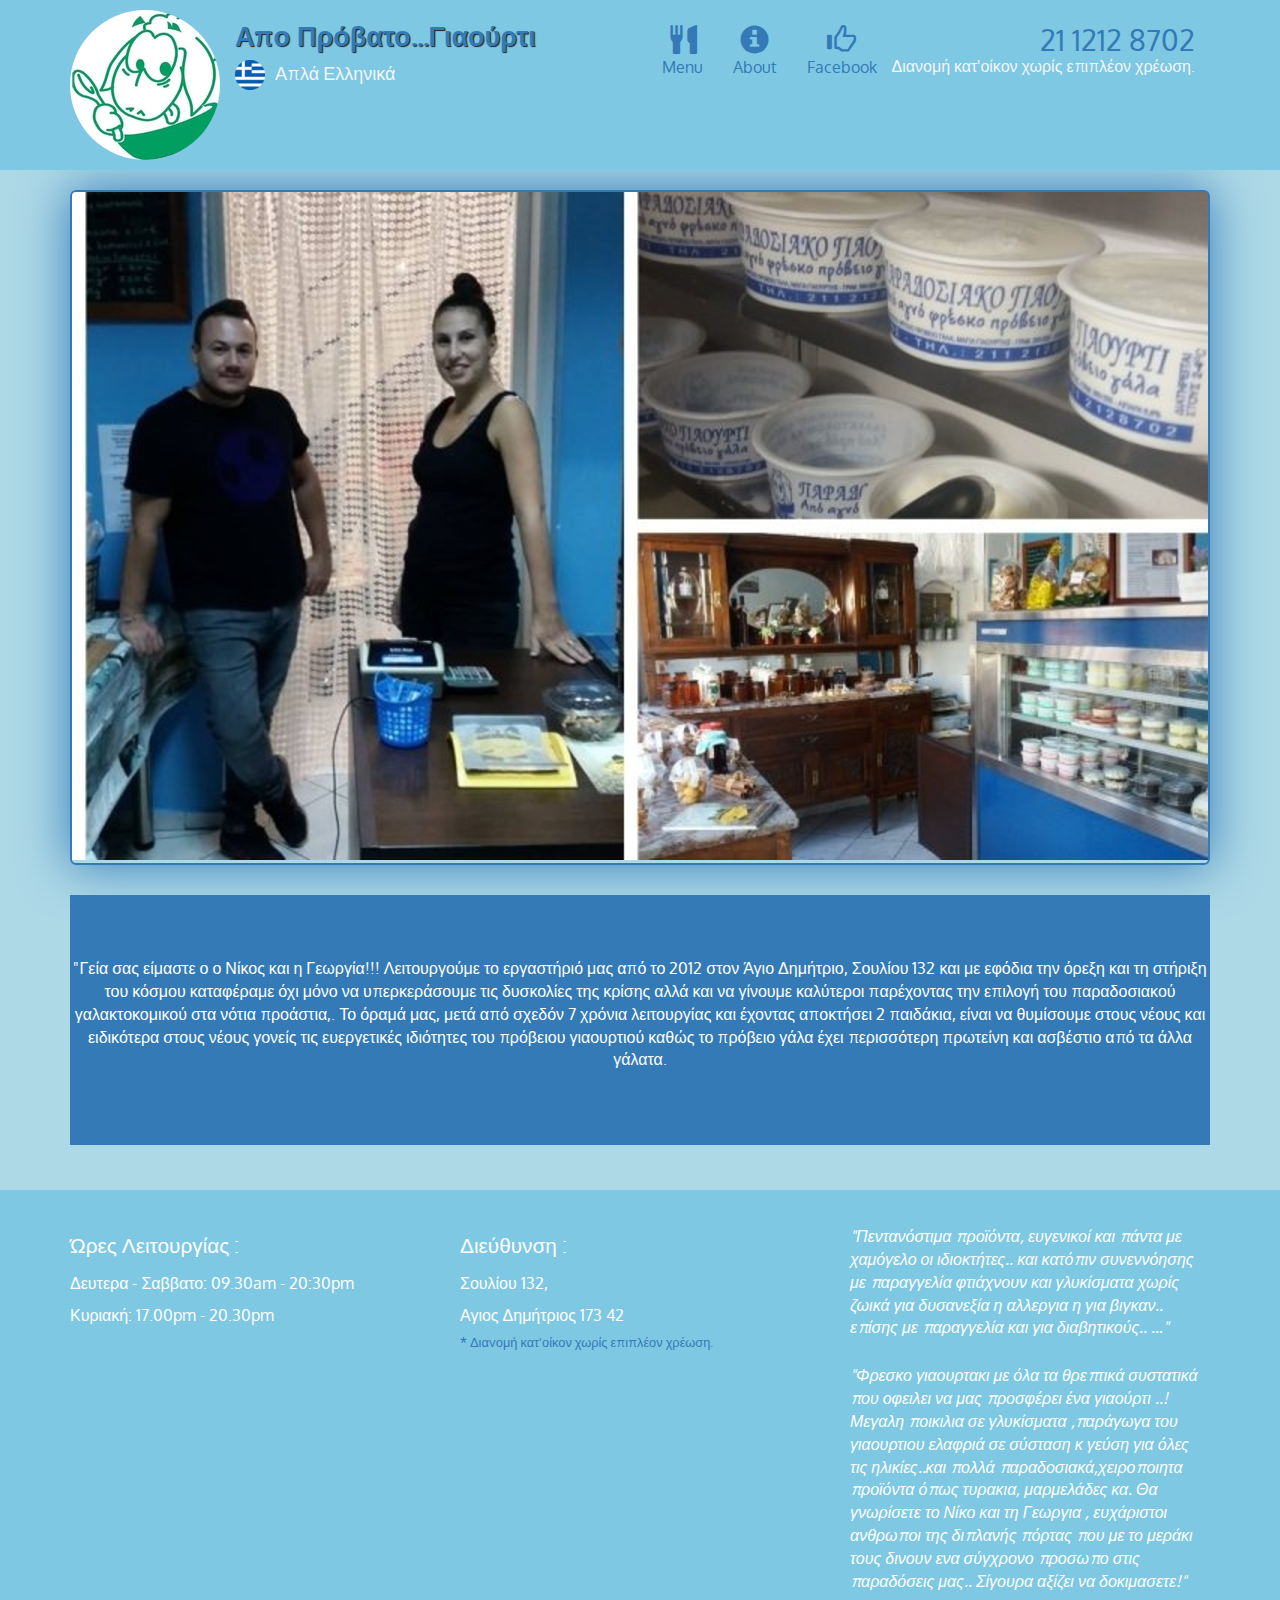
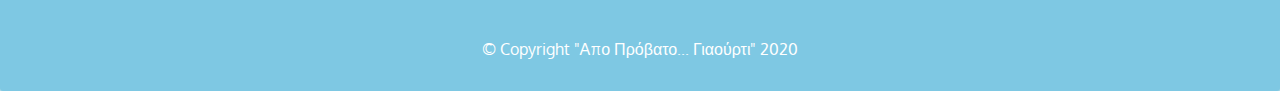
==== aboutUs.html @ 841e2f5c "Initial Setup of the Website" ====
<!doctype html>
<html lang="en">
  <head>
    <meta charset="utf-8">
    <meta http-equiv="X-UA-Compatible" content="IE=edge">
    <meta name="viewport" content="width=device-width, initial-scale=1">
    <title>Απο Πρόβατο...Γιαούρτι</title>
    <link rel="stylesheet" href="css/bootstrap.min.css">
    <link rel="stylesheet" href="css/styles.css">
    <link href="https://fonts.googleapis.com/css2?family=Oxygen:wght@400;700&display=swap" rel="stylesheet"> 

   
    
  </head>
<body>

<!--Start of Header-->
  <header> 

    <nav id="header-nav" class="navbar navbar-default">

        <div class="container">
          <div class="navbar-header">
            <a href="index.html" class="pull-left visible-md visible-lg">
              <div id="logo-img">
                <img id="logoresize" src="./logo.JPG"  alt ="Logo image">
              </div>

            </a>

            <div class="navbar-brand">
              <a href="index.html"><h1>Απο Πρόβατο...Γιαούρτι</h1></a>
              <p><img src="./flag-round-250.png" alt="flag"><span id="moto">Απλά Ελληνικά</span></p>

            </div>


            <!-- To κουμπί για το collapsable menu  που θα εμφανίζει τα στοιχεία που βρίσκονται
            μέσα στο στοιχείο με id collapsable-nav-->
            <button id="navbarToggle"
             class="navbar-toggle collapsed" type="button" data-toggle="collapse" 
            data-target="#collapsable-nav"  
            aria-expanded="false">
              <span class="sr-only">Toggle navigation</span>
              <span class="icon-bar"></span>
              <span class="icon-bar"></span>
              <span class="icon-bar"></span>
            </button>
          </div>

          <!-- To μενου που αναδιπλώνεται με τις αντιστοιχες επιλογές -->

          <div id="collapsable-nav" class="collapse navbar-collapse">

            <ul id="nav-list" class="nav navbar-nav navbar-right">


              <li class="visible-xs active">
                <a href="index.html">
                  <span class="glyphicon glyphicon-home"></span><br class="hidden-xs"> Home
                </a>

              </li>

              <li>
                <a href="menu-categories.html">
                  <span class="glyphicon glyphicon-cutlery"></span><br class="hidden-xs"> Menu
                </a>

              </li>

              <li>
                <a href="#">
                  <span class="glyphicon glyphicon-info-sign"></span><br class="hidden-xs"> About
                </a>

              </li>

              <li>
                <a href="https://www.facebook.com/%CE%B1%CF%80%CE%BF-%CE%A0%CF%81%CE%BF%CE%B2%CE%B1%CF%84%CE%BF-%CE%93%CE%B9%CE%B1%CE%BF%CF%85%CF%81%CF%84%CE%B9-269257369863518/" target="_blank">
                  <span class="glyphicon glyphicon-thumbs-up"></span><br class="hidden-xs"> Facebook
                </a>

              </li>

              <li id="phone" class="hidden-xs">
                <a href="tel:21099552235">
                  <span>21 1212 8702</span>
                  
                </a>
                <div> Διανομή κατ'οίκον χωρίς επιπλέον χρέωση.</div>

              </li>

            </ul>

          </div>

        </div>

    </nav>

  </header><!--End of Header-->

  <div id="call-btn" class="visible-xs">
    <a class="btn" href="tel:21099552235">
    <span class="glyphicon glyphicon-earphone"></span>
    21 1212 8702
    </a>
  </div>
  <div id="xs-deliver" class="text-center visible-xs">* Διανομη κατ'οικον χωρις επιπλεον χρεωση.</div>

  <div id="main-content" class="container">

    <!-- Jumbotron Start  -->
    <div class="jumbotron" id="aboutUsjumb">

      <img src="/aboutUs_1200.jpg" alt="Picture of Restaurant" class="img-responsive visible-xs">
    </div>

    <!-- Jumbotron Ends  -->
    <!-- Tiles -->
    <div id="home-tiles" class="row">

      <div class="col-md-12 col-sm-12 col-xs-12">
        <div id="aboutUs"> <p class="text-center">"Γεία σας είμαστε ο  ο Νίκος και η Γεωργία!!!
            Λειτουργούμε το εργαστήριό μας από το 2012 στον Άγιο Δημήτριο, Σουλίου 132 και με 
            εφόδια την όρεξη και τη στήριξη του κόσμου καταφέραμε όχι μόνο να υπερκεράσουμε τις 
            δυσκολίες της κρίσης αλλά και να γίνουμε καλύτεροι παρέχοντας την επιλογή του παραδοσιακού γαλακτοκομικού στα νότια προάστια,.
            Το όραμά μας, μετά από σχεδόν 7 χρόνια λειτουργίας και έχοντας αποκτήσει 2 παιδάκια, είναι να θυμίσουμε στους νέους και ειδικότερα στους νέους γονείς τις 
            ευεργετικές ιδιότητες του πρόβειου γιαουρτιού καθώς το πρόβειο γάλα έχει περισσότερη πρωτείνη και ασβέστιο από τα άλλα γάλατα.</p></div>
      </div>

      
    </div><!-- Tiles End -->

  </div> 
  <!-- End of Main Content -->

  <!-- Start of Footer -->
  <footer class="panel-footer">
    <div class="container">
      <div class="row">

        <section id="hours" class="col-sm-4">
          <span>Ώρες Λειτουργίας :</span><br/>
          Δευτερα - Σαββατο: 09.30am - 20:30pm<br/>
          Κυριακή: 17.00pm - 20.30pm<br/>
          <hr class="visible-xs">
        </section>
        <section id="address" class="col-sm-4">
          <span>Διεύθυνση :</span><br>
          Σουλίου 132,<br>
          Αγιος Δημήτριος 173 42
          <p>* Διαvομή κατ'οίκον χωρίς επιπλέον χρέωση.
          </p>
          <hr class="visible-xs">
        </section>

        <section id="testimonials" class="col-sm-4">

          <p> "Πεντανόστιμα προϊόντα, ευγενικοί και πάντα με χαμόγελο οι ιδιοκτήτες..
            και κατόπιν συνεννόησης με παραγγελία φτιάχνουν και γλυκίσματα χωρίς ζωικά για δυσανεξία η αλλεργια η για βιγκαν.. 
            επίσης με παραγγελία και για διαβητικούς.. …"
          </p>

          <p>"Φρεσκο γιαουρτακι με όλα τα θρεπτικά συστατικά που οφειλει να μας προσφέρει ένα γιαούρτι ..!
            Μεγαλη ποικιλια σε γλυκίσματα ,παράγωγα του γιαουρτιου  ελαφριά σε σύσταση κ γεύση για όλες τις ηλικίες..και πολλά παραδοσιακά,χειροποιητα  προϊόντα όπως τυρακια, μαρμελάδες κα.
            Θα γνωρίσετε το Νίκο και τη Γεωργια  , ευχάριστοι ανθρωποι της διπλανής πόρτας που με το μεράκι τους δινουν ενα σύγχρονο προσωπο στις παραδόσεις μας..
            Σίγουρα αξίζει να δοκιμασετε!"</p>

        </section>

      </div>
        <div class="text-center">&copy; Copyright "Απο Πρόβατο... Γιαούρτι" 2020</div>
    </div>


  </footer>


  <!-- jQuery (Bootstrap JS plugins depend on it) -->
  <script src="js/jquery-2.1.4.min.js"></script>
  <script src="js/bootstrap.min.js"></script>
  <script src="js/script.js"></script>
</body>
</html>
---- css/styles.css ----
body {
    font-size: 16px;
    color: #fff;
    background-color: #ADD8E6;
    font-family: 'Oxygen', sans-serif;
}

/**Header**/
#header-nav {

    background-color: #7ec8e3;
    border-radius: 0;
    border:0;
}

/** Logo Image **/

#logo-img {

    width: 150px;
    height: 150px;
    margin: 10px 15px 10px 0;
    
    
}

#logoresize {
    border-radius: 80%;
  }

.navbar-brand {
    padding-top: 25px;
}

.navbar-brand h1 {  /* Το κείμενο της επιχείρησης */
  
    font-size: 1.5em;
    font-weight: bold;
    text-shadow: 1px 1px 1px #222;
    margin-top: 0;
    margin-bottom: 0;
    line-height: .75;
}

.navbar-brand a:hover, .navbar-brand a:focus {
    text-decoration: none;
}
.navbar-brand p { /* το κείμενο δίπλα απο την σημαία */
    color: whitesmoke;
    font-size: 1em;
    margin-top: 15px;
}

.navbar-brand span {
    margin-left: 10px;
}

#nav-list {

    margin-top:10px;
}

#nav-list a {

    color:#337ab7;
    text-align: center;
}

#nav-list a:hover {

    background: #E7E7E7;
}

#nav-list a span {

    font-size: 1.8em;
}

#phone {
    margin-top: 5px;
}

#phone a { /*Phone Number */

    text-align: right;
    padding-bottom: 0;
}

#phone div { /*We Deliver */

    color: whitesmoke;
    text-align: right;
    padding-right: 15px;
}

.navbar-header button.navbar-toggle, .navbar-header .icon-bar {

    border:1px solid #337ab7;
    background-color: white;
}

.navbar-header button.navbar-toggle {
    clear: both;
    margin-top: -30px;
}


/* End Header */

/* Main Content/Tiles */
#menu-tile, #special-tile, #map-tile ,#aboutUs{

    height: 250px;
    width: 100%;
    margin-bottom: 15px;
    position: relative;
    border:2px solid #337AB7 ;
    overflow: hidden;
}

#aboutUs {

    background-color: #337AB7;
    
}

#aboutUs > p{
    
    margin-top: 60px;
    
}

#menu-tile:hover, #special-tile:hover, #map-tile:hover {

    box-shadow: 0 1px 5px 1px whitesmoke;
    
}

#menu-tile {

    background: url('../menu-tile.jpg') no-repeat;
    background-position: center;
}

#special-tile {

    background: url('../special-tile.jpg') no-repeat;
    background-position: center;
}

#menu-tile span, #special-tile span, #map-tile span {

    position: absolute;
    bottom: 0;
    right: 0;
    width: 100%;
    text-align: center;
    font-size: 1.6em;
    text-transform: uppercase;
    background-color: #000;
    color: #fff;
    opacity: .8;
}

#menu-tile:hover >span, #special-tile:hover >span, #map-tile:hover >span {

    background-color: #fff;
    color: #000;
}

/* FOOTER */
.panel-footer {

    background-color: #7ec8e3;
    margin-top: 30px;
    padding-top: 35px;
    padding-bottom: 30px;
    border-top: 0;
}

.panel-footer div.row { /*Αφορά όλη την σειρά με τις ώρες, διεύθυνση και τα σχόλια. 
    Στην ουσία αυξάνουμε το κενό μεταξύ της σειράς
    και του div με το Copyright */

    margin-bottom: 35px;
}

#hours, #address { /*Αυξάνουμε το ύψος των γραμμών  στα στοιχεία που αναφέρονται για τις ώρες και την διεύθυνση*/

    line-height: 2;
}

#hours > span, #address > span { /*Αυξάνουμε το μέγεθος της γραμματοσειράς στα span 
    που βρίσκονται μέσα στα στοιχεία με id hours, address*/

    font-size: 1.3em;
}

#address p { /*Επιλέγουμε την παράγραφο μέσα στο στοιχείο με id address.Εδώ είναι το κείμενο για την παράδοση.
    Μειώνουμε την γραμματοσειρά,δίνουμε χρώμα στην γραμματοσειρά,και μειώνουμε το ύψος της γραμμής.*/

    color: #337AB7;
    font-size: .8em;
    line-height: 1.8;
}

#testimonials {  /*Επιλέγουμε τα σχόλια των πελατών*/
    font-style: italic;
}

#testimonials p:nth-child(2) { /*Με αυτό τον κώδικα θέλουμε η 2η παράγραφο να έχει margin top 25px*/
    margin-top: 25px;
}

/*END FOOTER*/


/** MENU CATEGORIES **/

.category-tile {

    position: relative;
    border: 2px solid #337AB7;
    overflow: hidden;
    width: 200px;
    height: 200px;
    margin: 0 auto 15px;
}

.category-tile span {

    position: absolute;
    bottom: 0;
    right: 0;
    width: 100%;
    text-align: center;
    font-size: 1.2em;
    text-transform: uppercase;
    opacity: .8;
    background-color: #fff;
    color: #337AB7;
}

.category-tile:hover {

    box-shadow: 0 1px 5px 1px  whitesmoke;
    
}

.category-tile:hover > span {

    background-color: #337AB7;
    color:#fff
}

#menu-categories-title + div {

    margin-bottom: 50px;
}

/** END MENU CATEGORY **/

/***** Single-Menu Category *****/

.menu-item-tile { /*Αναφέρεται στο κελί κάθε φαγητού και μεγαλώνουμε την απόσταση απο το στοιχείο που βρίσκεται κάτω*/

    margin-bottom: 25px;
}

.menu-item-tile hr { /*Αναφέρεται στην γραμμή που εμφανίζεται όταν η ανάλυση είναι xs*/

    width: 80%;
}

.menu-item-tile .menu-item-price { /*
    (Πιο συγκεκριμένα αναφέρεται στο στοιχείο με κλάσση .menu-item-price που βρίσκεται μέσα σε στοιχείο με κλάσση menu-item-title
     Αναφέρεται στην τιμή κάθε πιάτου*/

    font-size: 1.1em; /*Αυξάνουμε την γραμματοσειρά*/
    text-align: right;/*Το στοιχίζουμε δεξιά*/
    margin-top: -15px;
    margin-right: -15px;
}

.menu-item-tile .menu-item-price span {

    font-size: .6em; /*Μειώνουμε την γραμματοσειρά μέσα στο span που 
    βρίσκεται μέσα σε στοιχείο με κλάσση menu-item-price το οποίο βρίσκεται σε στοιχείο με κλάσση menu-item-title*/
}

.menu-item-photo {

    position: relative;
    border: 2px solid #337AB7;
    overflow: hidden;
    padding: 0;
    margin-right: -15px;
    margin-left: auto;
    margin-bottom: 20px;
    max-width: 250px; /*Βάζουμε το μέγιστο πλάτος να είναι το ίδιο με το μέγιστο πλάτος της φωτογραφίας.*/
}

.menu-item-photo div {
    position: absolute;
    bottom: 0;
    right: 0;
    text-align: center;
    width: 80px;
    background-color: #337AB7;
}

.menu-item-description {

    padding-right: 30px;
}

h3.menu-item-title {

    margin: 0 0 10px;
}

.menu-item-details {

    font-size: .9em;
    font-style: italic;
    color: #337AB7;
}

/***** END Single-Menu Category *****/

/****************** Large device only ******************/

@media(min-width: 1200px) {

    .jumbotron {

        background: url('../store_jumbotron_1200.jpg') no-repeat;
        height: 675px;
        box-shadow: 0 0 50px #337AB7;
        border: 2px solid #337AB7;
    }

    #aboutUsjumb{

        background: url('../aboutUs_1200.jpg') no-repeat;
        height: 675px;
        box-shadow: 0 0 50px #337AB7;
        border: 2px solid #337AB7;
    }
}

/****************** Medium device only ******************/
@media (max-width: 1199px) and (min-width: 992px) {

    .jumbotron {

        background: url('../store_jumbotron_992.jpg') no-repeat;
        height: 558px;
        box-shadow: 0 0 50px #337AB7;
        border: 2px solid #337AB7;
    }

    #aboutUsjumb{

        background: url('../aboutUs_992.jpg') no-repeat;
        height: 558px;
        box-shadow: 0 0 50px #337AB7;
        border: 2px solid #337AB7;
    }
}
/****************** Small device only ******************/
@media (max-width: 991px) and (min-width: 768px) {


    .jumbotron {

        background: url('../store_jumbotron_768.jpg') no-repeat;
        height: 432px;
        box-shadow: 0 0 50px #337AB7;
        border: 2px solid #337AB7;
    }

    #aboutUsjumb{

        background: url('../aboutUs_768.jpg') no-repeat;
        height: 432px;
        box-shadow: 0 0 50px #337AB7;
        border: 2px solid #337AB7;
    }

    #aboutUs > p{
    
        margin-top: 30px;
        
    }

}
/****************** Extra Small device only ******************/
@media (max-width: 767px) and (min-width: 480px) {

    .navbar-brand {

        padding-top: 10px;
        height: 80px;
    }

    .navbar-brand h1 { /* Restaurant Name */

        padding-top: 10px;
        font-size: 5vw; /* 1vw = 1% of viewport width */
    }

    .navbar-brand p { /* Απλα...ελληνικα */
        margin-top: 12px;
        font-size: .8em;
    }

    .navbar-brand p img { /* flag*/
        height: 20px;
    }

    #collapsable-nav a { /*Collapsed nav menu glyph */
        font-size: 1.2em;
    }
    #collapsable-nav a span {
        font-size: 1em;
        margin-right: 5px;
    }

    .jumbotron {

        margin-top: 30px;
        padding: 0;
        box-shadow: 0 0 50px #337AB7;
        border: 2px solid #337AB7;
    }
    #aboutUs > p{
    
        margin-top: 20px;
        
    }
    #aboutUs {

        overflow: auto;
    }
    #call-btn > a {
        font-size: 1.5em;
        display: block;
        margin: 0 20px;
        padding: 10px;
        border: 2px solid #fff;
        background-color: #7ec8e3;
        color: #fff;
        text-shadow: 1px 1px 1px #222;
        overflow: auto;
    }
    #xs-deliver {
        margin-top: 5px;
        font-size: .7em;
        letter-spacing: .1em;
        text-transform: uppercase;
    }

    #menu-tile, #special-tile  {

        width:360px;
        margin: 0 auto 15px;
    }

    /* Footer */

    .panel-footer section {

        margin-bottom: 30px;
        text-align: center;
    }

    .panel-footer section:nth-child(3) {

        margin-bottom: 0;
    }

    .panel-footer section hr {

        width: 50%;
    }

    /*End Footer*/

    /**** Single Category Page ****/

    .menu-item-photo {

        margin-right: auto;
    }

    .menu-item-tile .menu-item-price{

        text-align: center;
    }

    .menu-item-description {

        text-align: center;
    }

    /**** End Single Category Page ****/
}

    /****************** Super Extra Small device only ******************/

    @media (max-width: 460px) { 

        .navbar-brand {

            padding-top: 10px;
            height: 80px;
        }
    
        .navbar-brand h1 { /* Restaurant Name */
    
            padding-top: 10px;
            font-size: 5vw; /* 1vw = 1% of viewport width */
        }
    
        .navbar-brand p { /* Απλα...ελληνικα */
            margin-top: 12px;
            font-size: .8em;
        }
    
        .navbar-brand p img { /* flag*/
            height: 20px;
        }

        #call-btn > a {
            font-size: 1.5em;
            display: block;
            margin: 0px 20px;
            margin-top: 30px;
            padding: 10px;
            border: 2px solid #fff;
            background-color: #7ec8e3;
            color: #fff;
            text-shadow: 1px 1px 1px #222;
            overflow: auto;
        }
        #xs-deliver {
            margin-top: 5px;
            font-size: .7em;
            letter-spacing: .1em;
            text-transform: uppercase;
        }
        #aboutUs >p{
            
            margin-top: 10px;
            
            
        }
        #aboutUs {

            overflow: auto;
        }

        #hours, #address { /*Αυξάνουμε το ύψος των γραμμών  στα στοιχεία που αναφέρονται για τις ώρες και την διεύθυνση*/

            text-align: center;
        }
        #menu-tile, #special-tile {

            width:280px;
            margin: 0 auto 15px;
        }


        /** Extra Small for Menu Categories**/

        .col-xxs-12 {
            
            position: relative;
            min-height: 1px;
            padding-right: 15px;
            padding-left: 15px;
            float: left;
            width: 100%;
            

        }

          /**** Single Category Page ****/

    .menu-item-photo {

        margin-right: auto;
    }

    .menu-item-tile .menu-item-price{

        text-align: center;
    }

    .menu-item-description {

        text-align: center;
    }

    /**** End Single Category Page ****/
    }
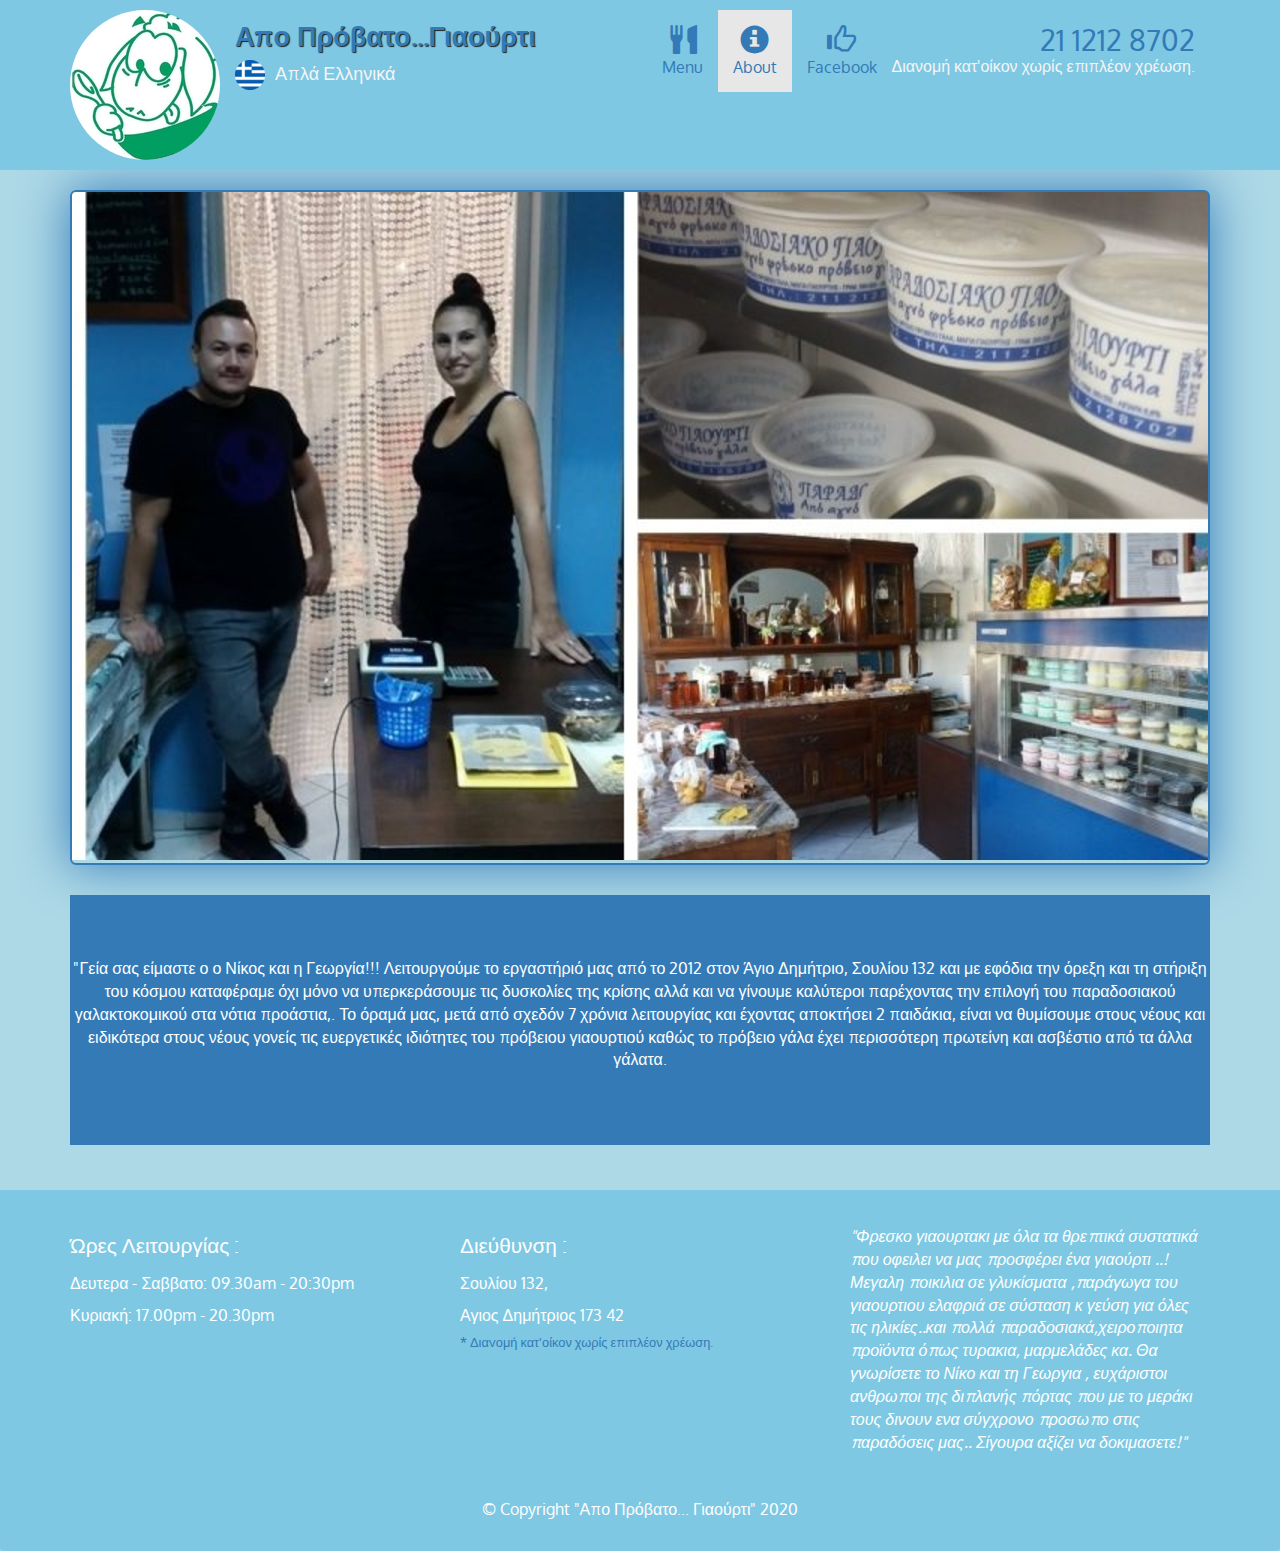
==== commit a0354018: "Fixing the cheese category" ====
--- a/aboutUs.html
+++ b/aboutUs.html
@@ -57,7 +57,7 @@
             <ul id="nav-list" class="nav navbar-nav navbar-right">
 
 
-              <li class="visible-xs active">
+              <li class="visible-xs ">
                 <a href="index.html">
                   <span class="glyphicon glyphicon-home"></span><br class="hidden-xs"> Home
                 </a>
@@ -71,7 +71,7 @@
 
               </li>
 
-              <li>
+              <li class="active">
                 <a href="#">
                   <span class="glyphicon glyphicon-info-sign"></span><br class="hidden-xs"> About
                 </a>
@@ -86,7 +86,7 @@
               </li>
 
               <li id="phone" class="hidden-xs">
-                <a href="tel:21099552235">
+                <a href="tel:2112128702">
                   <span>21 1212 8702</span>
                   
                 </a>
@@ -161,10 +161,7 @@
 
         <section id="testimonials" class="col-sm-4">
 
-          <p> "Πεντανόστιμα προϊόντα, ευγενικοί και πάντα με χαμόγελο οι ιδιοκτήτες..
-            και κατόπιν συνεννόησης με παραγγελία φτιάχνουν και γλυκίσματα χωρίς ζωικά για δυσανεξία η αλλεργια η για βιγκαν.. 
-            επίσης με παραγγελία και για διαβητικούς.. …"
-          </p>
+         
 
           <p>"Φρεσκο γιαουρτακι με όλα τα θρεπτικά συστατικά που οφειλει να μας προσφέρει ένα γιαούρτι ..!
             Μεγαλη ποικιλια σε γλυκίσματα ,παράγωγα του γιαουρτιου  ελαφριά σε σύσταση κ γεύση για όλες τις ηλικίες..και πολλά παραδοσιακά,χειροποιητα  προϊόντα όπως τυρακια, μαρμελάδες κα.
--- a/css/styles.css
+++ b/css/styles.css
@@ -371,7 +371,8 @@
 /****************** Small device only ******************/
 @media (max-width: 991px) and (min-width: 768px) {
 
-
+   
+   
     .jumbotron {
 
         background: url('../store_jumbotron_768.jpg') no-repeat;
@@ -397,6 +398,9 @@
 }
 /****************** Extra Small device only ******************/
 @media (max-width: 767px) and (min-width: 480px) {
+
+
+   
 
     .navbar-brand {
 
@@ -461,9 +465,10 @@
         text-transform: uppercase;
     }
 
-    #menu-tile, #special-tile  {
-
-        width:360px;
+    
+    #menu-tile{
+
+        width:100%;
         margin: 0 auto 15px;
     }
 
@@ -510,6 +515,8 @@
     /****************** Super Extra Small device only ******************/
 
     @media (max-width: 460px) { 
+
+        
 
         .navbar-brand {
 
@@ -565,9 +572,9 @@
 
             text-align: center;
         }
-        #menu-tile, #special-tile {
-
-            width:280px;
+        #menu-tile{
+
+            width:100%;
             margin: 0 auto 15px;
         }
 
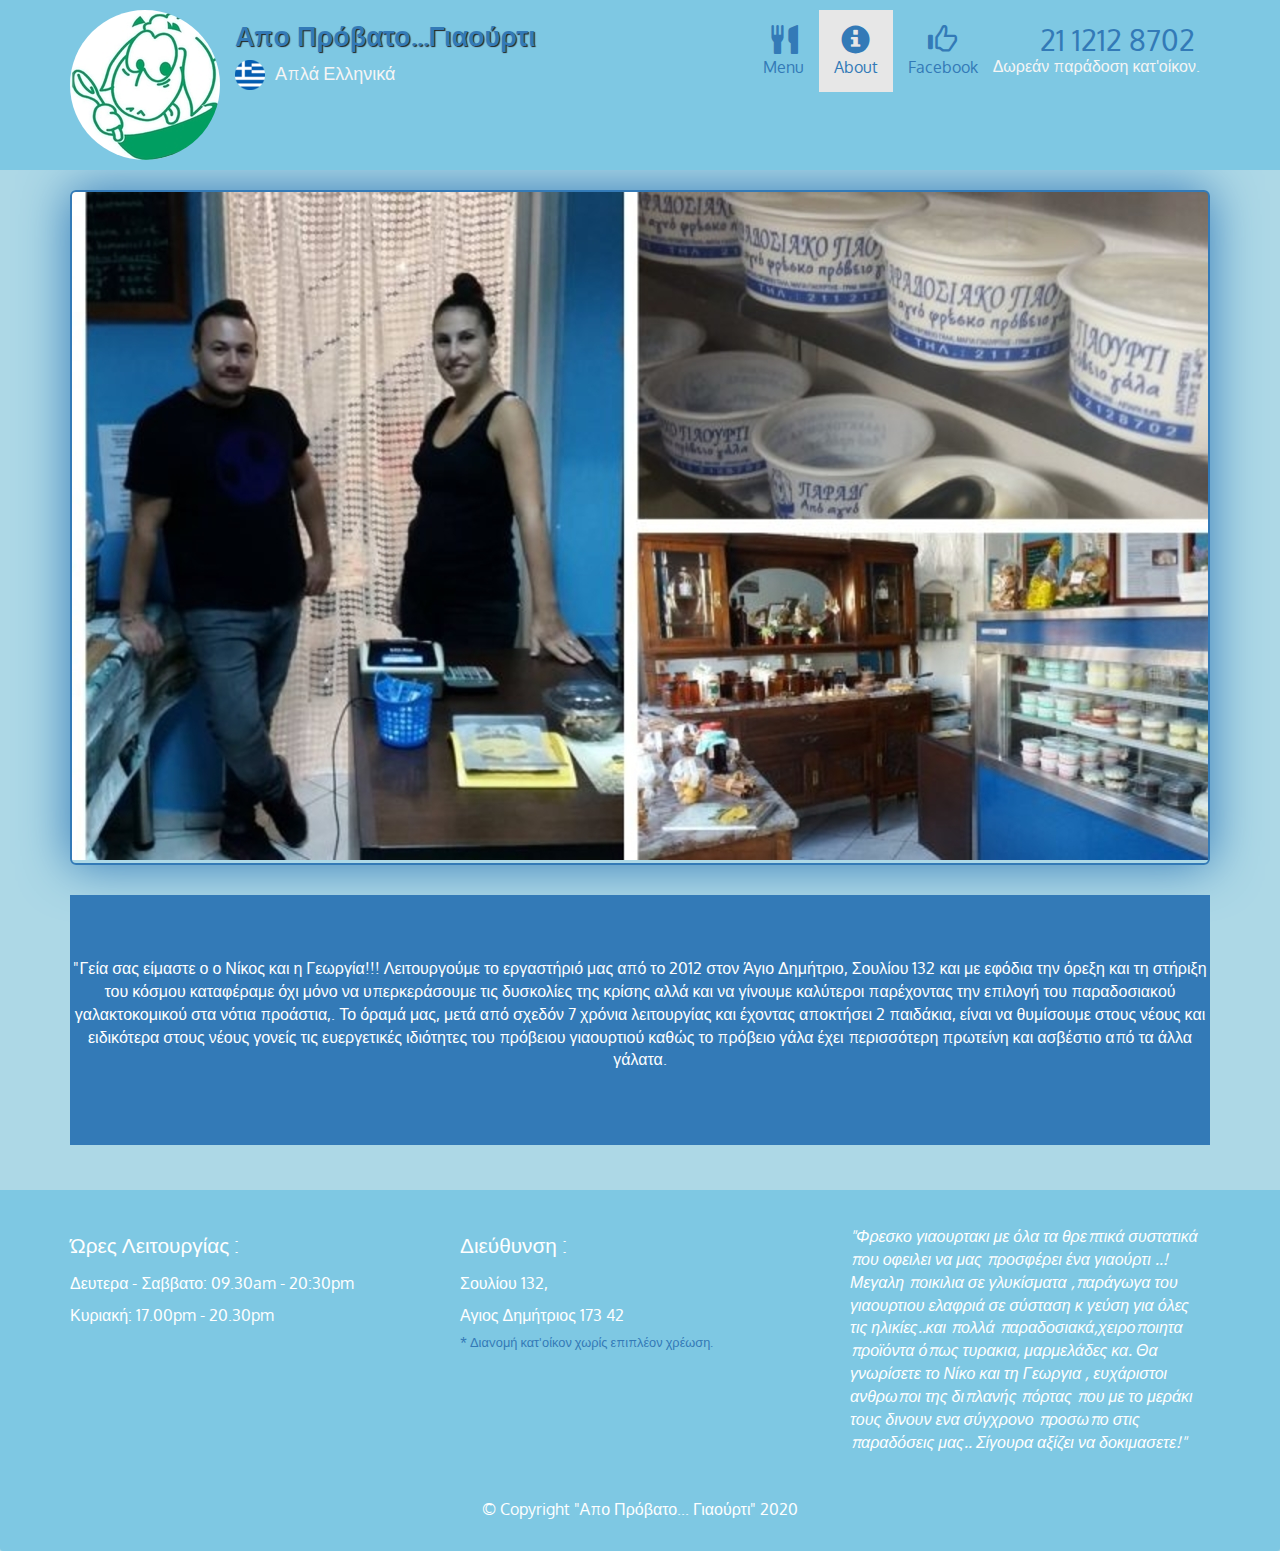
==== commit 0b96fc00: "Working with updated views" ====
--- a/aboutUs.html
+++ b/aboutUs.html
@@ -90,7 +90,7 @@
                   <span>21 1212 8702</span>
                   
                 </a>
-                <div> Διανομή κατ'οίκον χωρίς επιπλέον χρέωση.</div>
+                <div> Δωρεάν παράδοση κατ'οίκον.</div>
 
               </li>
 
@@ -110,7 +110,7 @@
     21 1212 8702
     </a>
   </div>
-  <div id="xs-deliver" class="text-center visible-xs">* Διανομη κατ'οικον χωρις επιπλεον χρεωση.</div>
+  <div id="xs-deliver" class="text-center visible-xs">* Δωρεαν παραδοση κατ'οικον.</div>
 
   <div id="main-content" class="container">
 
--- a/css/styles.css
+++ b/css/styles.css
@@ -90,7 +90,7 @@
 
     color: whitesmoke;
     text-align: right;
-    padding-right: 15px;
+    padding-right: 10px;
 }
 
 .navbar-header button.navbar-toggle, .navbar-header .icon-bar {
@@ -138,7 +138,7 @@
 
 #menu-tile {
 
-    background: url('../menu-tile.jpg') no-repeat;
+    background: url('../images/menu-tile.jpg') no-repeat;
     background-position: center;
 }
 
@@ -300,12 +300,12 @@
     max-width: 250px; /*Βάζουμε το μέγιστο πλάτος να είναι το ίδιο με το μέγιστο πλάτος της φωτογραφίας.*/
 }
 
-.menu-item-photo div {
+.menu-item-photo>div {
     position: absolute;
     bottom: 0;
     right: 0;
     text-align: center;
-    width: 80px;
+    width: 88px;
     background-color: #337AB7;
 }
 
@@ -334,7 +334,7 @@
 
     .jumbotron {
 
-        background: url('../store_jumbotron_1200.jpg') no-repeat;
+        background: url('../images/store_jumbotron_1200.jpg') no-repeat;
         height: 675px;
         box-shadow: 0 0 50px #337AB7;
         border: 2px solid #337AB7;
@@ -342,7 +342,7 @@
 
     #aboutUsjumb{
 
-        background: url('../aboutUs_1200.jpg') no-repeat;
+        background: url('../images/aboutUs_1200.jpg') no-repeat;
         height: 675px;
         box-shadow: 0 0 50px #337AB7;
         border: 2px solid #337AB7;
@@ -354,15 +354,17 @@
 
     .jumbotron {
 
-        background: url('../store_jumbotron_992.jpg') no-repeat;
+        background: url('../images/store_jumbotron_992.jpg') no-repeat;
         height: 558px;
         box-shadow: 0 0 50px #337AB7;
         border: 2px solid #337AB7;
     }
 
+   
+
     #aboutUsjumb{
 
-        background: url('../aboutUs_992.jpg') no-repeat;
+        background: url('../images/aboutUs_992.jpg') no-repeat;
         height: 558px;
         box-shadow: 0 0 50px #337AB7;
         border: 2px solid #337AB7;
@@ -375,7 +377,7 @@
    
     .jumbotron {
 
-        background: url('../store_jumbotron_768.jpg') no-repeat;
+        background: url('../images/store_jumbotron_768.jpg') no-repeat;
         height: 432px;
         box-shadow: 0 0 50px #337AB7;
         border: 2px solid #337AB7;
@@ -383,7 +385,7 @@
 
     #aboutUsjumb{
 
-        background: url('../aboutUs_768.jpg') no-repeat;
+        background: url('../images/aboutUs_768.jpg') no-repeat;
         height: 432px;
         box-shadow: 0 0 50px #337AB7;
         border: 2px solid #337AB7;
@@ -399,8 +401,6 @@
 /****************** Extra Small device only ******************/
 @media (max-width: 767px) and (min-width: 480px) {
 
-
-   
 
     .navbar-brand {
 
@@ -514,7 +514,7 @@
 
     /****************** Super Extra Small device only ******************/
 
-    @media (max-width: 460px) { 
+    @media (max-width: 479px) { 
 
         
 
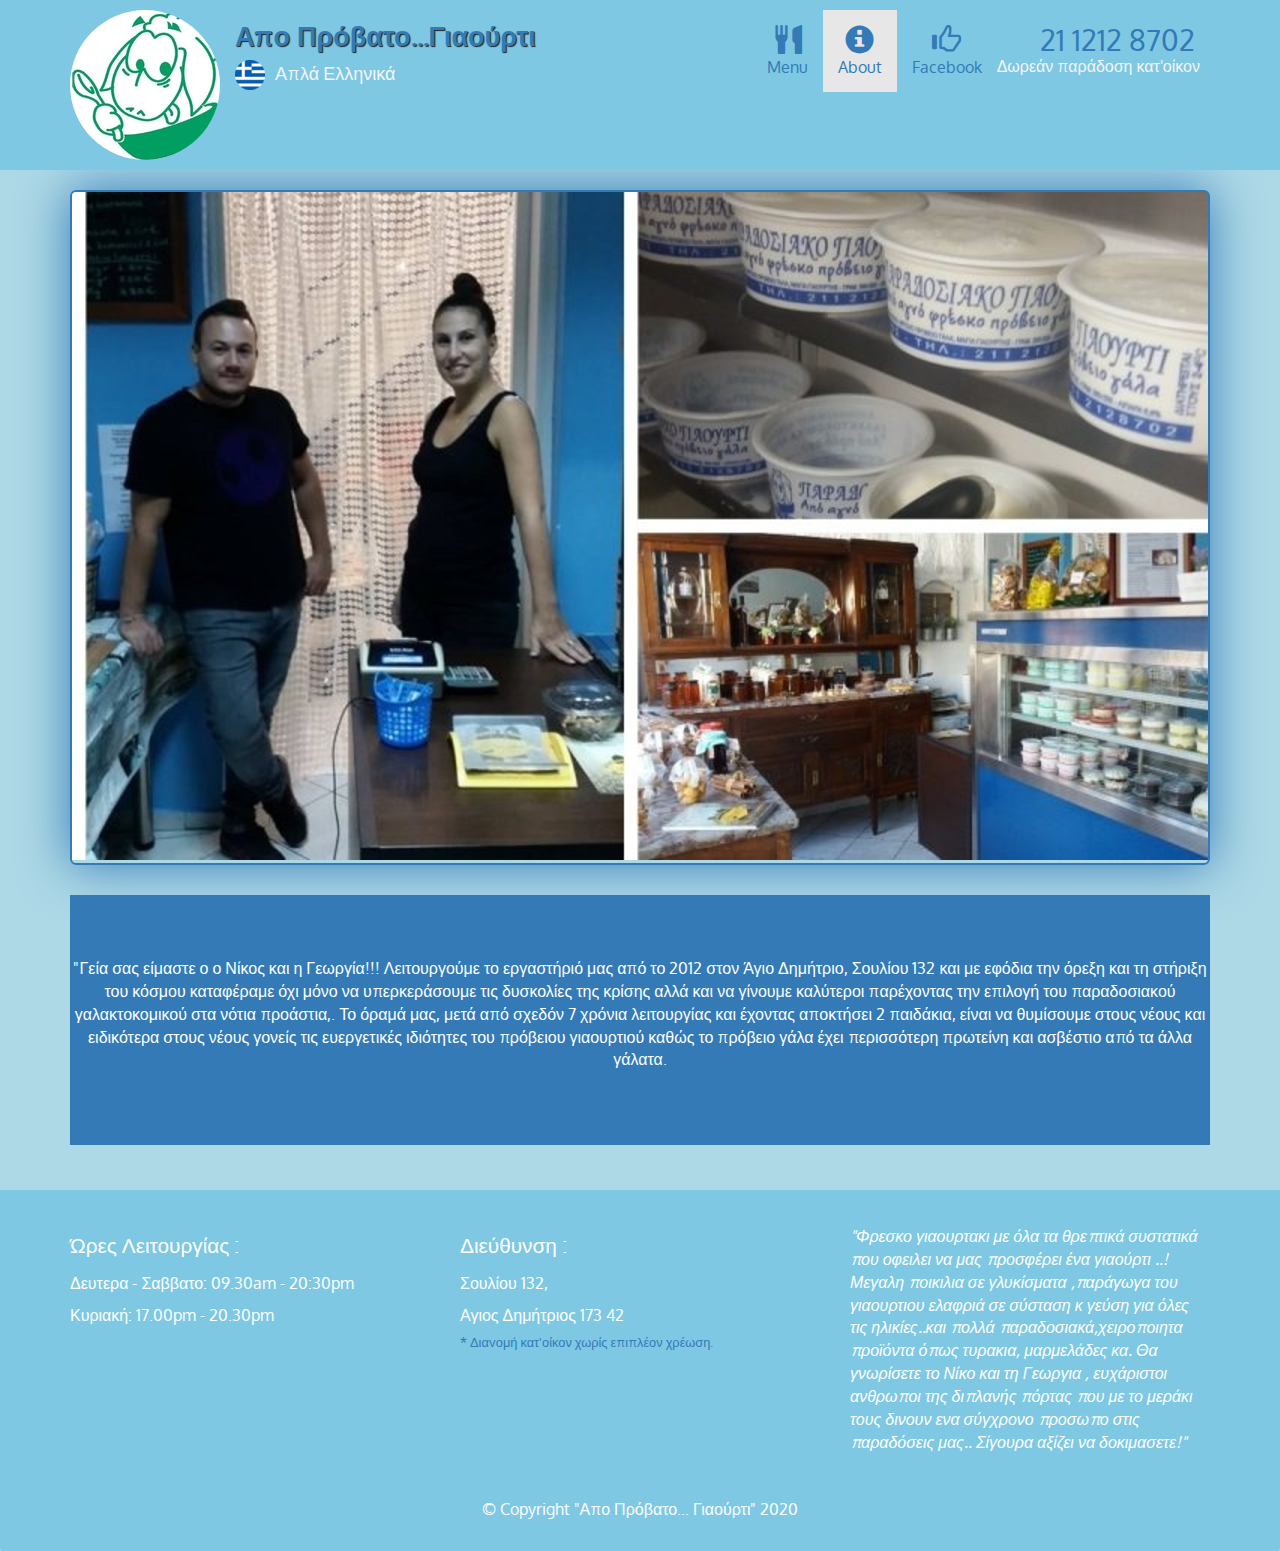
==== commit 0c430f5e: "Alpha Version of the Website" ====
--- a/aboutUs.html
+++ b/aboutUs.html
@@ -25,14 +25,14 @@
           <div class="navbar-header">
             <a href="index.html" class="pull-left visible-md visible-lg">
               <div id="logo-img">
-                <img id="logoresize" src="./logo.JPG"  alt ="Logo image">
+                <img id="logoresize" src="./images/logo.JPG"  alt ="Logo image">
               </div>
 
             </a>
 
             <div class="navbar-brand">
               <a href="index.html"><h1>Απο Πρόβατο...Γιαούρτι</h1></a>
-              <p><img src="./flag-round-250.png" alt="flag"><span id="moto">Απλά Ελληνικά</span></p>
+              <p><img src="./images/flag-round-250.png" alt="flag"><span id="moto">Απλά Ελληνικά</span></p>
 
             </div>
 
@@ -90,7 +90,7 @@
                   <span>21 1212 8702</span>
                   
                 </a>
-                <div> Δωρεάν παράδοση κατ'οίκον.</div>
+                <div>Δωρεάν παράδοση κατ'οίκον</div>
 
               </li>
 
@@ -117,7 +117,7 @@
     <!-- Jumbotron Start  -->
     <div class="jumbotron" id="aboutUsjumb">
 
-      <img src="/aboutUs_1200.jpg" alt="Picture of Restaurant" class="img-responsive visible-xs">
+      <img src="/images/aboutUs_1200.jpg" alt="Picture of Restaurant" class="img-responsive visible-xs">
     </div>
 
     <!-- Jumbotron Ends  -->
--- a/css/styles.css
+++ b/css/styles.css
@@ -253,6 +253,17 @@
     color:#fff
 }
 
+#menu-categories-title > a {
+
+    background-color: #337AB7;
+    color:#fff
+}
+
+#menu-categories-title > a:hover {
+
+    background-color: #fff;
+    color:#337AB7;
+}
 #menu-categories-title + div {
 
     margin-bottom: 50px;
@@ -395,6 +406,11 @@
     
         margin-top: 30px;
         
+    }
+
+    #menu-categories-title > a {
+
+        margin-bottom: 10px;
     }
 
 }
@@ -510,6 +526,11 @@
     }
 
     /**** End Single Category Page ****/
+
+    #menu-categories-title > a {
+
+        margin-bottom: 10px;
+    }
 }
 
     /****************** Super Extra Small device only ******************/
@@ -578,6 +599,11 @@
             margin: 0 auto 15px;
         }
 
+        #menu-categories-title > a {
+
+            margin-bottom: 10px;
+        }
+
 
         /** Extra Small for Menu Categories**/
 
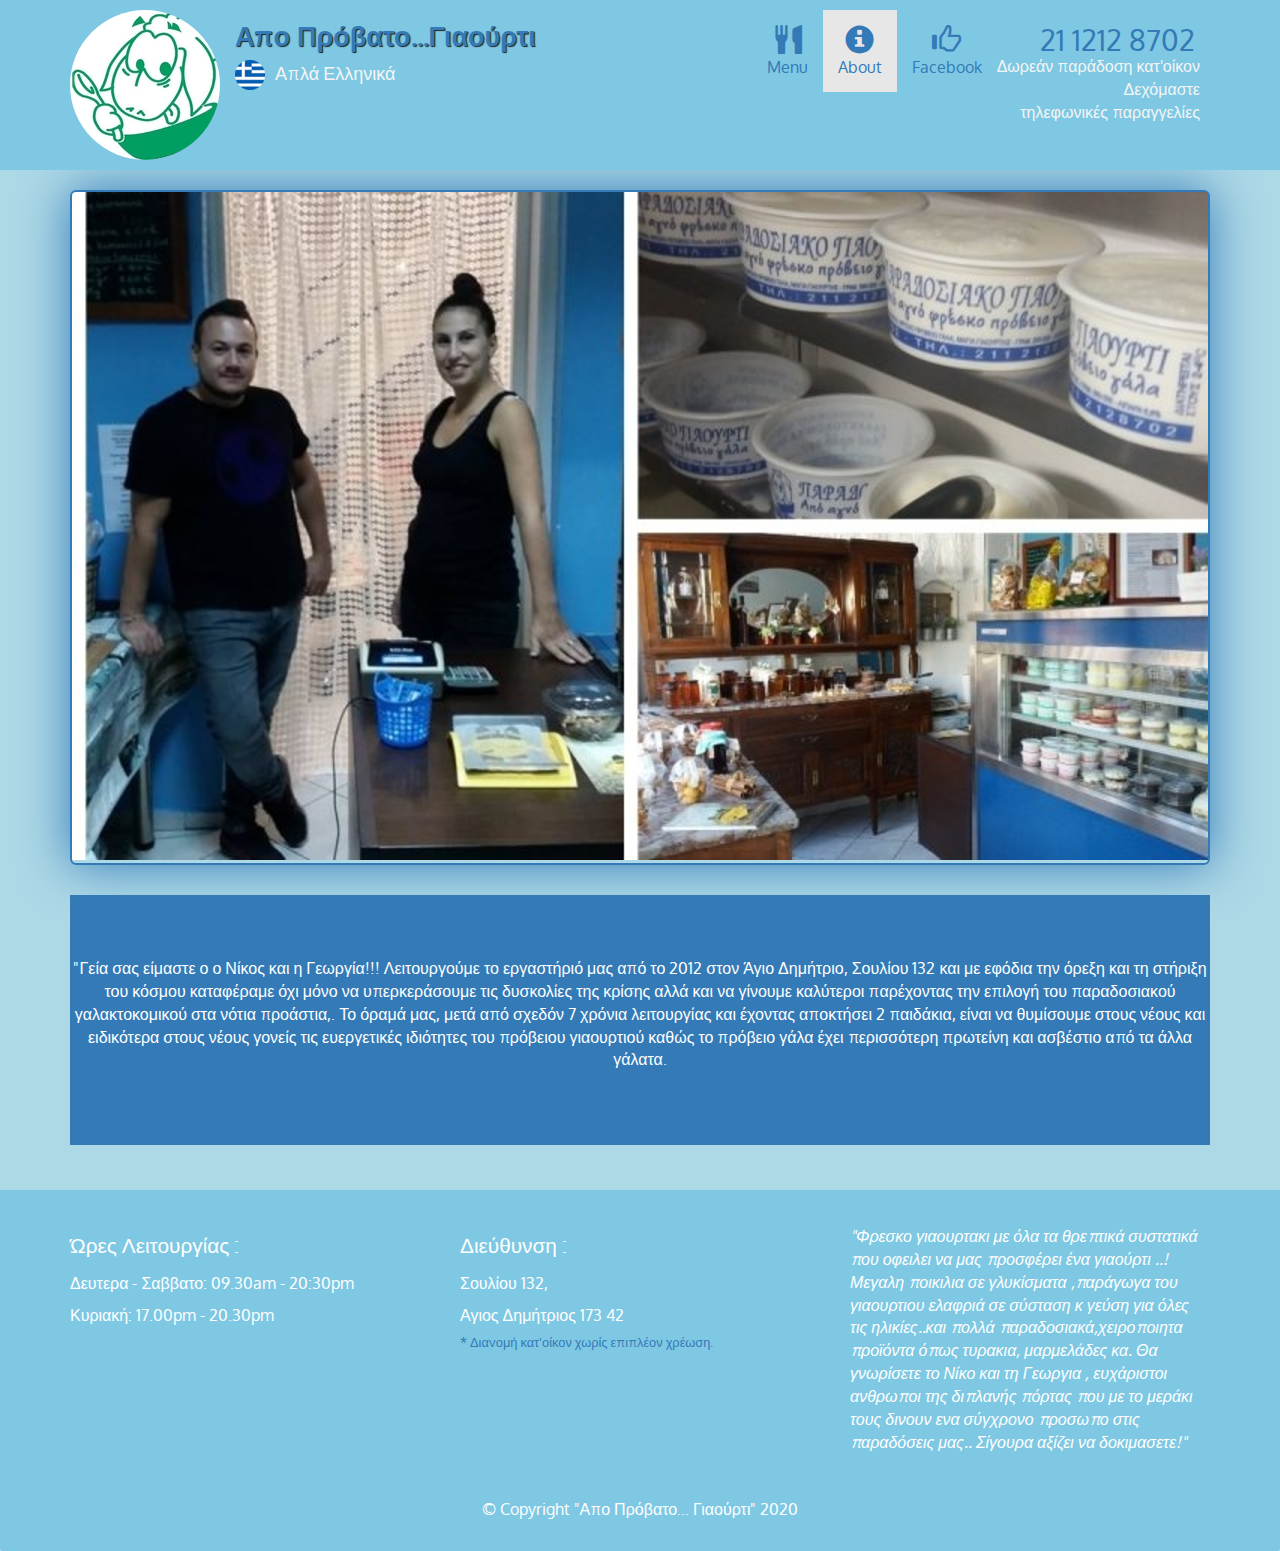
==== commit 413f58af: "Alpha Version of the site" ====
--- a/aboutUs.html
+++ b/aboutUs.html
@@ -91,6 +91,8 @@
                   
                 </a>
                 <div>Δωρεάν παράδοση κατ'οίκον</div>
+                <div>Δεχόμαστε </div>
+                <div>τηλεφωνικές παραγγελίες</div>
 
               </li>
 
--- a/css/styles.css
+++ b/css/styles.css
@@ -256,7 +256,8 @@
 #menu-categories-title > a {
 
     background-color: #337AB7;
-    color:#fff
+    color:#fff;
+    height: 66px;
 }
 
 #menu-categories-title > a:hover {
